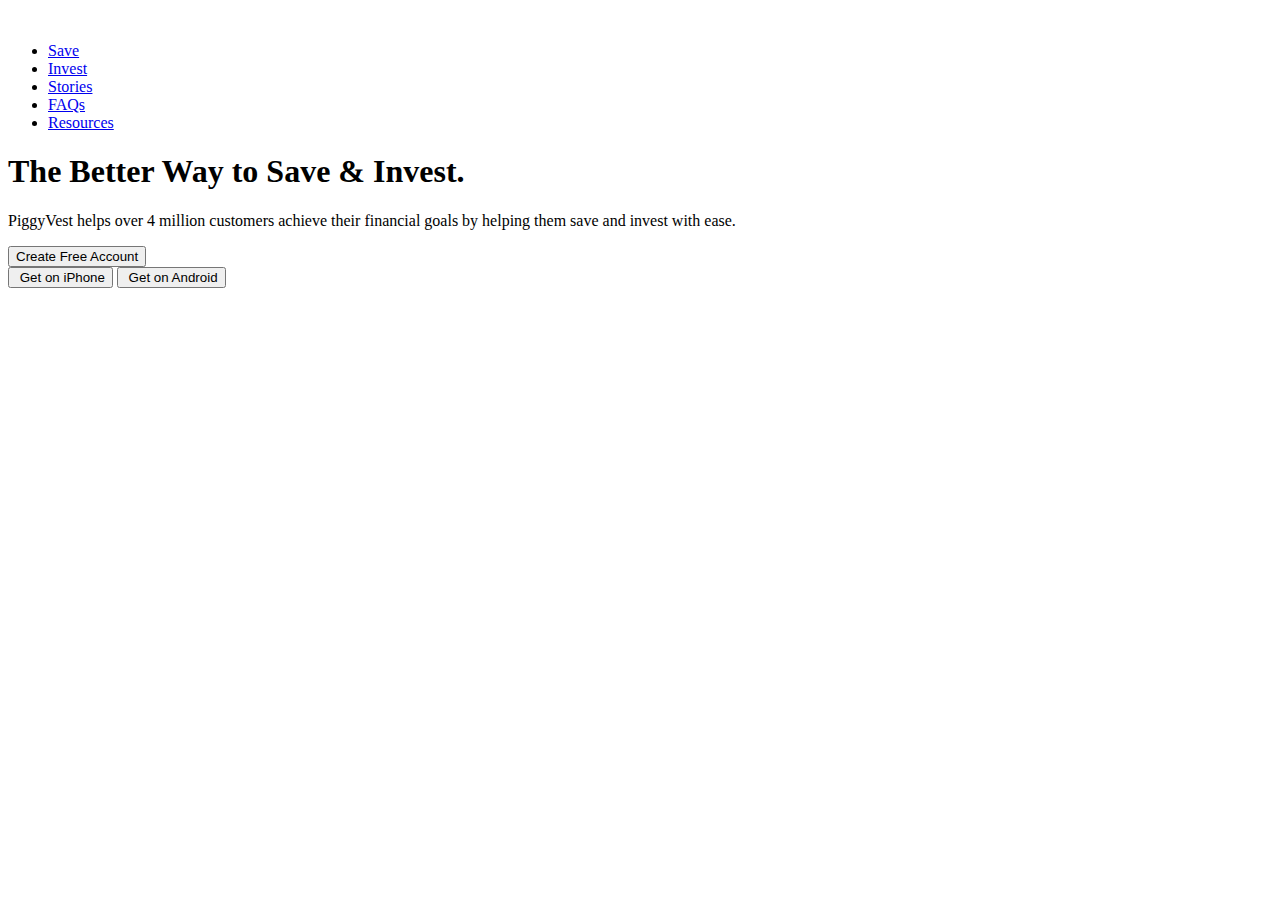
==== index.html @ 6d5e8097 "Rename index2.html to index.html" ====
<!DOCTYPE html>
<html lang="en">
<head>
    <meta charset="UTF-8">
    <meta http-equiv="X-UA-Compatible" content="IE=edge">
    <meta name="viewport" content="width=device-width, initial-scale=1.0">
    <link rel="shortcut icon" href="https://storage.googleapis.com/piggyvestwebsite/piggywebsite2020/piggyvests_p_42275fc5ec/piggyvests_p_42275fc5ec.png" type="image/x-icon">
    <link href="https://cdn.jsdelivr.net/npm/remixicon@2.5.0/fonts/remixicon.css" rel="stylesheet">
    <link rel="stylesheet" href="style2.css">
    <title>The Better Way to Save & Invest Online - Piggyvest</title>
</head>
<body>
</head>
<body>
    <header class="header" id="header">
        <nav class="nav container">
            <a href="#" class="nav__logo">
                <img src="IMAGE (3).png" class="logo" alt="" srcset="">
            </a>

            <div class="nav__menu" id="nav-menu">
                <ul class="nav__list">
                    <li class="nav__item">
                        <a href="#Save" class="nav__link active-link">Save</a>
                    </li>
                    <li class="nav__item">
                        <a href="#Invest" class="nav__link">Invest</a>
                    </li>
                    <li class="nav__item">
                        <a href="#Stories" class="nav__link">Stories</a>
                    </li>
                    <li class="nav__item">
                        <a href="#faqs" class="nav__link">FAQs</a>
                    </li>
                    <li class="nav__item">
                        <a href="#Resources" class="nav__link">Resources</a>
                    </li>
                </ul>

                <div class="nav__close" id="nav-close">
                    <i class="ri-close-line"></i>
                </div>
            </div>

            <div class="nav__btns">
                <i class="ri-moon-line change-theme" id="theme-button"></i>

                <div class="nav__toggle" id="nav-toggle">
                    <i class="ri-menu-line"></i>
                </div>
            </div>
        </nav>
    </header>
    <main class="main">
        <section class="home" id="home">
            <div class="home__container container grid">

                <div class="home__data">
                    <h1 class="home__title">
                        The Better Way to Save & Invest.
                    </h1>
                    <p class="home__description">
                        PiggyVest helps over 4 million customers achieve their financial goals by helping them save and invest with ease.
                    </p>

                    <div class="button__container">
                        <button class="p__button">Create Free Account</button>
                    </div>
    
                    <div class="button__group">
                        <button class="s__button">
                            <img src="R (1).png" alt="" srcset="">
                            Get on iPhone
                        </button>
    
                        <button class="s__button">
                            <img src="R (2).png" alt="" srcset="">
                            Get on Android
                        </button>
                    </div>
                </div>

                <img src="home-img.png" alt="" class="home__img">
            </div>
        </section>
    <script src="assets/js/scrollreveal.min.js"></script>
    <script src="assets/js/main.js"></script>
</body>
</html>
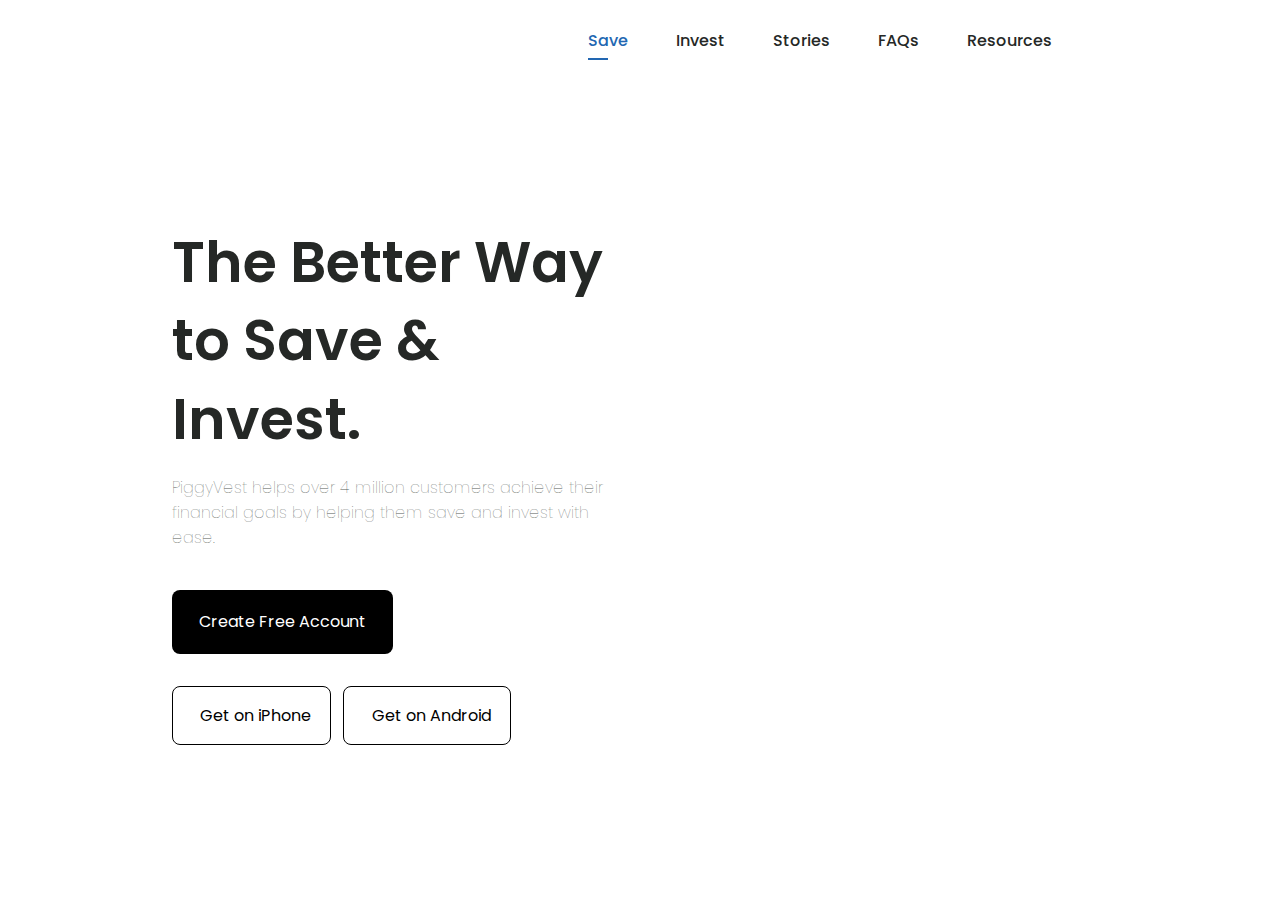
==== commit 3de4fb4d: "Update index.html" ====
--- a/index.html
+++ b/index.html
@@ -6,7 +6,7 @@
     <meta name="viewport" content="width=device-width, initial-scale=1.0">
     <link rel="shortcut icon" href="https://storage.googleapis.com/piggyvestwebsite/piggywebsite2020/piggyvests_p_42275fc5ec/piggyvests_p_42275fc5ec.png" type="image/x-icon">
     <link href="https://cdn.jsdelivr.net/npm/remixicon@2.5.0/fonts/remixicon.css" rel="stylesheet">
-    <link rel="stylesheet" href="style2.css">
+    <link rel="stylesheet" href="style.css">
     <title>The Better Way to Save & Invest Online - Piggyvest</title>
 </head>
 <body>
--- a/style.css
+++ b/style.css
@@ -0,0 +1,395 @@
+@import url('https://fonts.googleapis.com/css2?family=Poppins:wght@400;500;600;700&display=swap');
+:root {
+  --header-height: 3.5rem; 
+  --hue: 152;
+  --first-color: #2267b2;
+  --first-color-alt: hsl(var(--hue), 24%, 28%);
+  --first-color-light: hsl(var(--hue), 24%, 66%);
+  --first-color-lighten: hsl(var(--hue), 24%, 92%);
+  --title-color: hsl(var(--hue), 4%, 15%);
+  --text-color: hsl(var(--hue), 4%, 35%);
+  --text-color-light: hsl(var(--hue), 4%, 55%);
+  --body-color: hsl(var(--hue), 0%, 100%);
+  --container-color: #FFF;
+  --body-font: 'Poppins', sans-serif;
+  --big-font-size: 3rem;
+  --h1-font-size: 1.5rem;
+  --h2-font-size: 1.25rem;
+  --h3-font-size: 1rem;
+  --normal-font-size: .938rem;
+  --small-font-size: .813rem;
+  --smaller-font-size: .75rem;
+  --font-medium: 500;
+  --font-semi-bold: 600;
+  --mb-0-3:.3rem;
+  --mb-0-5:.5rem;
+  --mb-0-75:.75rem;
+  --mb-1:1rem;
+  --mb-2:2rem;
+  --mb-2-5:2.5rem;
+  --mb-4:4rem;
+  --z-tooltip: 10;
+  --z-fixed: 100;
+}
+@media screen and (min-width: 968px) {
+  :root {
+    --big-font-size: 3.5rem;
+    --h1-font-size: 2.25rem;
+    --h2-font-size: 1.5rem;
+    --h3-font-size: 1.25rem;
+    --normal-font-size: 1rem;
+    --small-font-size: .875rem;
+    --smaller-font-size: .813rem;
+  }
+}
+*{
+  box-sizing: border-box;
+  padding: 0;
+  margin: 0;
+}
+html{
+  scroll-behavior: smooth;
+}
+body,
+button,
+input,
+textarea{
+  font-family: var(--body-font);
+  font-size: var(--normal-font-size);
+}
+body{
+  margin: var(--header-height) 0 0 0;
+  background-color: var(--body-color);
+  color: var(--text-color);
+  transition: .4s;
+}
+button{
+  cursor: pointer;
+  border: none;
+  outline: none;
+}
+h1,h2,h3{
+  color: var(--title-color);
+  font-weight: var(--font-semi-bold);
+}
+ul{
+  list-style: none;
+}
+a{
+  text-decoration: none;
+}
+img{
+  max-width: 100%;
+  height: auto;
+}
+body.dark-theme{
+  --first-color-dark: hsl(var(--hue), 8%, 20%);
+  --title-color: hsl(var(--hue), 4%, 95%);
+  --text-color: hsl(var(--hue), 4%, 75%);
+  --body-color: hsl(var(--hue), 8%, 12%);
+  --container-color: hsl(var(--hue), 8%, 16%);
+}
+.change-theme{
+  color: var(--title-color);
+  font-size: 1.15rem;
+  cursor: pointer;
+}
+.nav__btns{
+  display: inline-flex;
+  align-items: center;
+  column-gap: 1rem;
+}
+.dark-theme .steps__bg,
+.dark-theme .questions{
+  background-color: var(--first-color-dark);
+}
+.dark-theme .product__circle,
+.dark-theme .footer__subscribe{
+  background-color: var(--container-color);
+}
+.dark-theme .scroll-header{
+  box-shadow: 0 1px 4px hsla(var(--hue), 4%, 4%, .3);
+}
+.section{
+  padding: 5.5rem 0 1rem;
+}
+.section__title,
+.section__title-center{
+  font-size: var(--h2-font-size);
+  margin-bottom: var(--mb-2);
+  line-height: 140%;
+}
+.section__title-center{
+  text-align: center;
+}
+.container{
+  max-width: 968px;
+  margin-left: var(--mb-1-5);
+  margin-right: var(--mb-1-5);
+}
+.grid{
+  display: grid;
+}
+.main{
+  overflow: hidden;
+}
+.header{
+  width: 100%;
+  background-color: var(--body-color);
+  position: fixed;
+  top: 0;
+  left: 0;
+  z-index: var(--z-fixed);
+  transition: .4s; 
+}
+.nav{
+  height: var(--header-height);
+  display: flex;
+  justify-content: space-between;
+  align-items: center;
+  padding: 1.5rem;
+  padding-top:2.5rem;
+  padding-bottom:2.5rem;
+}
+.nav__logo,
+.nav__toggle,
+.nav__close{
+  color: var(--title-color);
+}
+.nav__logo{
+  text-transform: uppercase;
+  font-weight: 700;
+  letter-spacing: -1px;
+  display: inline-flex;
+  align-items: center;
+  column-gap: .5rem;
+  transition: .3s;
+}
+.logo{
+  object-fit: cover;
+  width: 9.5rem;
+  margin: 0.89rem;
+}
+.nav__logo-icon{
+  font-size: 1.15rem;
+  color: var(--first-color);
+}
+.nav__logo:hover{
+  color: var(--first-color);
+}
+.nav__toggle{
+  display: inline-flex;
+  font-size: 1.25rem;
+  cursor: pointer;
+}
+@media screen and (max-width: 767px){
+  .nav__menu{
+    position: fixed;
+    background-color: var(--container-color);
+    width: 80%;
+    height: 100%;
+    top: 0;
+    right: -100%;
+    box-shadow: -2px 0 4px hsla(var(--hue), 24%, 15%, .1);
+    padding: 4rem 0 0 3rem;
+    border-radius: 1rem 0 0 1rem;
+    transition: .3s;
+    z-index: var(--z-fixed);
+  }
+}
+.nav__close{
+  font-size: 1.5rem;
+  position: absolute;
+  top: 1rem;
+  right: 1.25rem;
+  cursor: pointer;
+}
+.nav__list{
+  display: flex;
+  flex-direction: column;
+  row-gap: 1.5rem;
+}
+.nav__link{
+  color: var(--title-color);
+  font-weight: var(--font-medium);
+  transition: .3s;
+}
+.nav__link:hover{
+  color: var(--first-color);
+}
+.show-menu{
+  right: 0;
+}
+.scroll-header{
+  box-shadow: 0 1px 4px hsla(var(--hue), 4%, 15%, .1);
+}
+.active-link{
+  position: relative;
+  color: var(--first-color);
+}
+.active-link::after{
+  content: '';
+  position: absolute;
+  bottom: -.5rem;
+  left: 0;
+  width: 50%;
+  height: 2px;
+  background-color: var(--first-color);
+}
+.home{
+  padding: 5.5rem 0 2rem;
+}
+.home__container{
+  position: relative;
+  row-gap: 2rem;
+}
+.home__data{
+  padding: 1rem;
+}
+.home__img{
+  max-width: 20rem;
+  justify-self: center;
+}
+.home__title{
+  font-size: var(--big-font-size);
+  font-weight: 600;
+  text-align: center;
+  line-height: 140%;
+  margin-bottom: var(--mb-1);
+}
+.home__description{
+  text-align: center;
+  margin-bottom: var(--mb-2-5);
+  font-weight: 100;
+}
+.p__button{
+  background-color: #000000;
+  border: none;
+  color: white;
+  padding: 1.2rem 1.7rem;
+  border-radius: .5rem;
+  cursor: pointer; 
+}
+.p__button:hover{
+  background-color: #0f69c9;
+  transition: 0.5s;
+}
+.button__container{
+  text-align: center;
+  padding-bottom: 2rem;
+}
+.s__button{
+  background-color: transparent;
+  border: 0.05rem solid black;
+  color: black;
+  padding: 1rem 1.2rem;
+  border-radius: .5rem;
+  cursor: pointer; 
+  margin-right: .5rem;
+  display: inline-flex;
+  align-items: center;
+  justify-content: center;
+}
+.s__button img{
+  height: 1.3rem;
+  margin-right: .5rem;
+}
+.button__group{
+  text-align: center;
+  margin-bottom: var(--mb-4);
+}
+.button{
+  display: inline-block;
+  background-color: var(--first-color);
+  color: #FFF;
+  padding: 1rem 1.75rem;
+  border-radius: .5rem;
+  font-weight: var(--font-medium);
+  transition: .3s;
+}
+.button:hover{
+  background-color: var(--first-color-alt);
+}
+.button__icon{
+  transition: .3s;
+}
+.button:hover .button__icon{
+  transform: translateX(.25rem);
+}
+.button--flex{
+  display: inline-flex;
+  align-items: center;
+  column-gap: .5rem;
+}
+.button--link{
+  color: var(--first-color);
+  font-weight: var(--font-medium);
+}
+.button--link:hover .button__icon{
+  transform: translateX(.25rem);
+}
+@media screen and (max-width: 320px){
+  .container{
+    margin-left: var(--mb-1);
+    margin-right: var(--mb-1);
+  }
+  .home__img{
+    width: 180px;
+  }
+  .home__title{
+    font-size: var(--h1-font-size);
+  }
+}
+@media screen and (min-width: 576px){
+}
+@media screen and (min-width: 767px){
+  body{
+    margin: 0;
+  }
+  .nav{
+    height: calc(var(--header-height) + 1.5rem);
+    column-gap: 3rem;
+  }
+  .nav__toggle,
+  .nav__close{
+    display: none;
+  }
+  .nav__list{
+    flex-direction: row;
+    column-gap: 3rem;
+  }
+  .nav__menu{
+    margin-left: auto;
+  }
+  .home__container{
+    grid-template-columns: repeat(2, 1fr);
+  }
+  .home{
+    padding: 10rem 0 5rem;
+  }
+  .home__container{
+    align-items: center;
+  }
+  .home__img{
+    width: rem;
+    order: 1;
+  }
+  .home__title, .home__description, .button__group, .button__container{
+    text-align: left;
+  }
+}
+@media screen and (min-width: 992px){
+  .container{
+    margin-left: auto;
+    margin-right: auto; }
+  .section{
+    padding: 8rem 0 1rem;}
+  .section__title,
+  .section__title-center{
+    font-size: var(--h1-font-size);}
+  .home{
+    padding: 13rem 0 5rem;}
+  .home__img{
+    width: 26rem;}
+}
+@media screen and (min-width: 1200px){}
